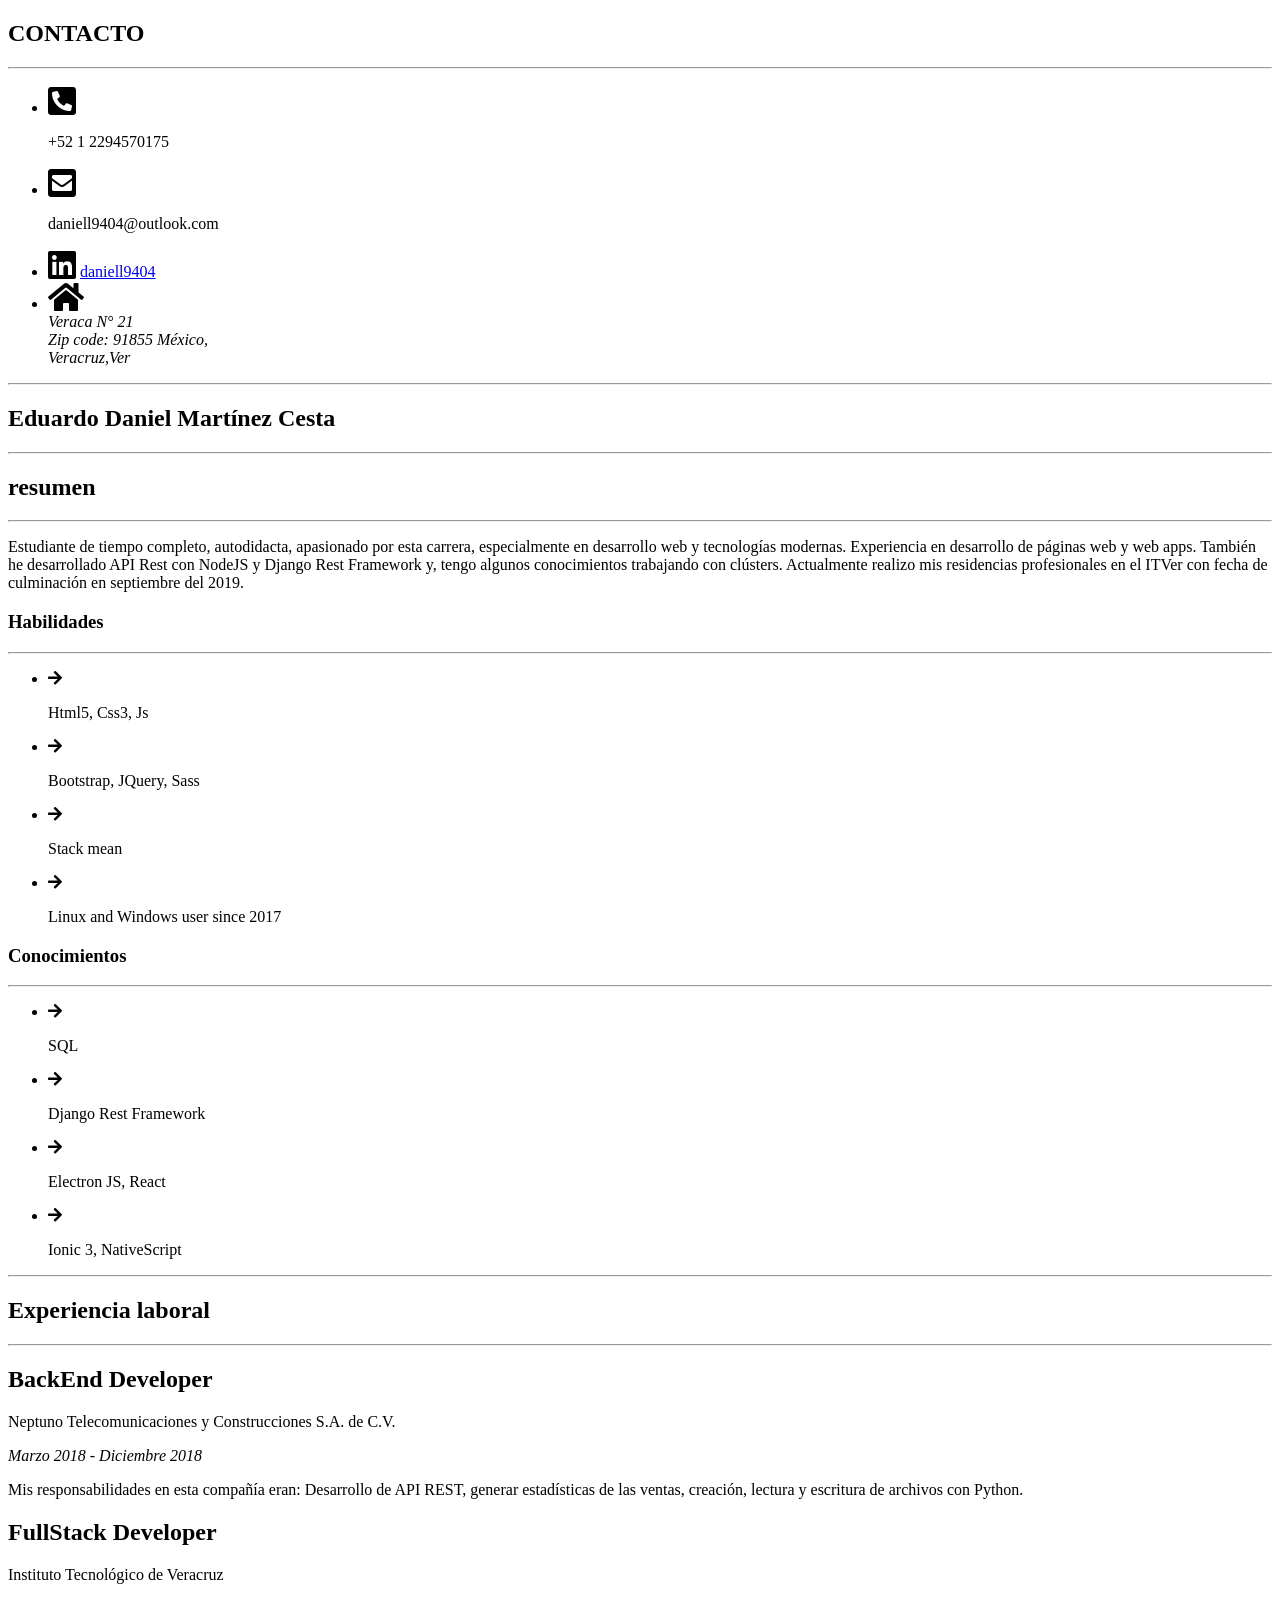
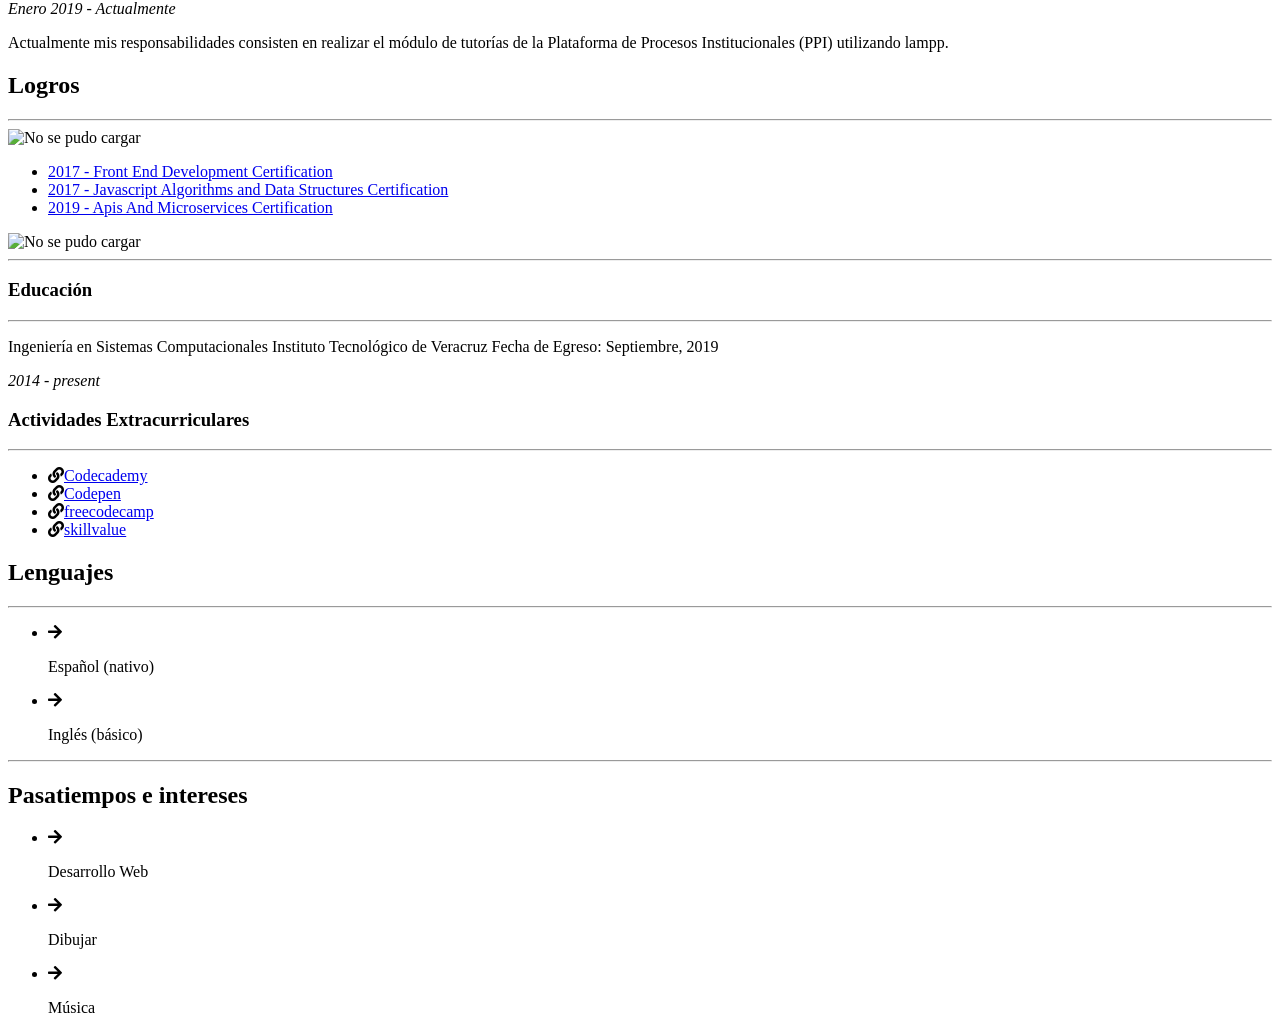
==== portofolio/index.html @ 17c94fb8 "cambio index" ====
<!DOCTYPE html>
<html lang="en">

<head>
  <meta charset="UTF-8">
  <meta name="viewport" content="width=device-width, initial-scale=1.0">
  <meta http-equiv="X-UA-Compatible" content="ie=edge">
  <title>Daniel Martínez Portfolio</title>
  <!--link rel="stylesheet" href="temp.css"-->
  <link rel="stylesheet" href="../CSS/style.css">
  <link rel="stylesheet" href="https://cdnjs.cloudflare.com/ajax/libs/font-awesome/5.9.0/css/all.css">
</head>

<body>
  <div class="grand-father-container">
    <!--left container-->
    <div class="father-container">
      <!--Contacto container-->
      <section class="left-container">
        <h1>CONTACTO</h1>
        <hr>
        <ul>
          <li>
            <i class="fas fa-phone-square-alt fa-2x"></i>
            <p>+52 1 2294570175</p>
          </li>
          <li>
            <i class="fas fa-envelope-square fa-2x"></i>
            <p>daniell9404@outlook.com</p>
          </li>
          <li>
            <i class="fab fa-linkedin fa-2x"></i>
            <a href="https://www.linkedin.com/in/daniell9404/">daniell9404</a>
          </li>
          <li>
            <i class="fas fa-home fa-2x"></i>
            <address>Veraca N° 21 <br>
              Zip code: 91855 México, <br>
              Veracruz,Ver</address>
          </li>
        </ul>
      </section>
      <!--End contacto container-->
      <div class="separator">
        <hr>
      </div>
      <!--resumen Container-->
      <section class="right-container">
        <h1>Eduardo Daniel Martínez Cesta</h1>
        <hr>
        <h2>
          resumen
        </h2>
        <hr>
        <p>
          Estudiante de tiempo completo, autodidacta, apasionado por esta carrera,
          especialmente en desarrollo web y tecnologías modernas. Experiencia en desarrollo
          de páginas web y web apps. También he desarrollado API Rest con NodeJS y Django
          Rest Framework y, tengo algunos conocimientos trabajando con clústers.
          Actualmente realizo mis residencias profesionales en el ITVer con fecha de culminación en septiembre
          del 2019.
        </p>
      </section>
      <!--End resumen-->
    </div>
    <!--End father container-->
    <!--Father container-->
    <div class="father-container">
      <!--Habilidades container-->
      <section class="left-container">
        <section class="child-container">
          <h1>Habilidades</h1>
          <hr>
          <ul>
            <li>
              <i class="fas fa-arrow-right"></i>
              <p>Html5, Css3, Js</p>
            </li>
            <li>
              <i class="fas fa-arrow-right"></i>
              <p>Bootstrap, JQuery, Sass</p>
            </li>
            <li>
              <i class="fas fa-arrow-right"></i>
              <p>Stack mean</p>
            </li>
            <li>
              <i class="fas fa-arrow-right"></i>
              <p>Linux and Windows user since 2017</p>
            </li>
          </ul>
        </section>
        <!--End Habilidades container-->
        <section class="child-container">
          <h1>Conocimientos</h1>
          <hr>
          <ul>
            <li>
              <i class="fas fa-arrow-right"></i>
              <p>SQL</p>
            </li>
            <li>
              <i class="fas fa-arrow-right"></i>
              <p>Django Rest Framework</p>
            </li>
            <li>
              <i class="fas fa-arrow-right"></i>
              <p>Electron JS, React</p>
            </li>
            <li>
              <i class="fas fa-arrow-right"></i>
              <p>Ionic 3, NativeScript</p>
            </li>
          </ul>
        </section>
      </section>
      <!--End Conocimientos-->
      <div class="separator">
        <hr>
      </div>
      <!--experiencia laboral-->
      <section class="right-container">
        <h1>Experiencia laboral</h1>
        <hr>
        <div class="father-container">
          <div class="brother-container child-container">
            <h2>BackEnd Developer</h2>
            <p>Neptuno Telecomunicaciones y Construcciones S.A. de C.V.</p>
            <cite>Marzo 2018 - Diciembre 2018</cite>
          </div>
        </div>
        <div class="father-container">
          <p>
            Mis responsabilidades en esta compañía eran:
            Desarrollo de API REST, generar estadísticas de las ventas, creación, lectura y escritura de
            archivos con Python.
          </p>
        </div>
        <div class="father-container">
          <div class="brother-container child-container">
            <h2>FullStack Developer</h2>
            <p>Instituto Tecnológico de Veracruz</p>
            <cite>Enero 2019 - Actualmente</cite>
          </div>
        </div>
        <div class="father-container">
          <p>
            Actualmente mis responsabilidades consisten en realizar el módulo de tutorías de la Plataforma
            de Procesos Institucionales (PPI) utilizando lampp.
          </p>
        </div>
      </section>
      <!--End experiencia laboral-->
    </div>
    <!--End father container-->
    <!--Father container-->
    <div class="father-container">
      <!--Logros container-->
      <section class="left-container" id="logros">
        <h1>Logros</h1>
        <hr>
        <div class="father-container">
          <img src="../img/llave-izq.png" alt="No se pudo cargar">
        </div>
        <ul>
          <li>
            <a href="https://www.freecodecamp.org/certification/4cnologia/legacy-front-end">
              2017 - Front End Development Certification
            </a>
          </li>
          <li>
            <a href="https://www.freecodecamp.org/certification/4cnologia/javascript-algorithms-and-data-structures">
              2017 - Javascript Algorithms and Data Structures Certification
            </a>
          </li>
          <li>
            <a href="https://www.freecodecamp.org/certification/4cnologia/apis-and-microservices">
              2019 - Apis And Microservices Certification
            </a>
          </li>
        </ul>
        <div class="father-container">
          <img src="../img/llave-der.png" alt="No se pudo cargar">
        </div>
      </section>
      <!--End logros-->
      <div class="separator">
        <hr>
      </div>
      <section class="right-container">
        <!--Educacion Container-->
        <section class="child-container brother-container" id="educa">
          <h1>Educación</h1>
          <hr>
          <p>Ingeniería en Sistemas Computacionales
            Instituto Tecnológico de Veracruz
            Fecha de Egreso: Septiembre, 2019</p>
          <cite>2014 - present</cite>
        </section>
        <!--End Educacion-->
        <!--Extracurricular Container-->
        <section class="child-container">
          <h1>Actividades Extracurriculares</h1>
          <hr>
          <ul>
            <li><i class="fas fa-link"></i><a href="https://www.codecademy.com/">Codecademy</a>
            </li>
            <li><i class="fas fa-link"></i><a href="https://codepen.io">Codepen</a>
            </li>
            <li><i class="fas fa-link"></i><a href="https://www.freecodecamp.org">freecodecamp</a>
            </li>
            <li><i class="fas fa-link"></i><a href="https://skillvalue.com/en">skillvalue</a>
            </li>
          </ul>
        </section>
        <!--End Extracurricular-->
      </section>
    </div>
    <!--End father container-->
    <!--Father container-->
    <div class="father-container">
      <!--Me container-->
      <section class="left-container">
        <h1>Lenguajes</h1>
        <hr>
        <ul>
          <li>
            <i class="fas fa-arrow-right"></i>
            <p>Español (nativo)</p>
          </li>
          <li>
            <i class="fas fa-arrow-right"></i>
            <p>Inglés (básico)</p>
          </li>
      </section>
      <siv class="separator">
        <hr>
      </siv>
      <section class="right-container">
        </ul>
        <h1>Pasatiempos e intereses</h1>
        <ul>
          <li>
            <i class="fas fa-arrow-right"></i>
            <p>Desarrollo Web</p>
          </li>
          <li>
            <i class="fas fa-arrow-right"></i>
            <p>Dibujar</p>
          </li>
          <li>
            <i class="fas fa-arrow-right"></i>
            <p>Música</p>
          </li>
        </ul>
      </section>
      <!--End me-->
    </div>
    <!--End father container-->
  </div>
  <!--End grand father container-->
</body>

</html>
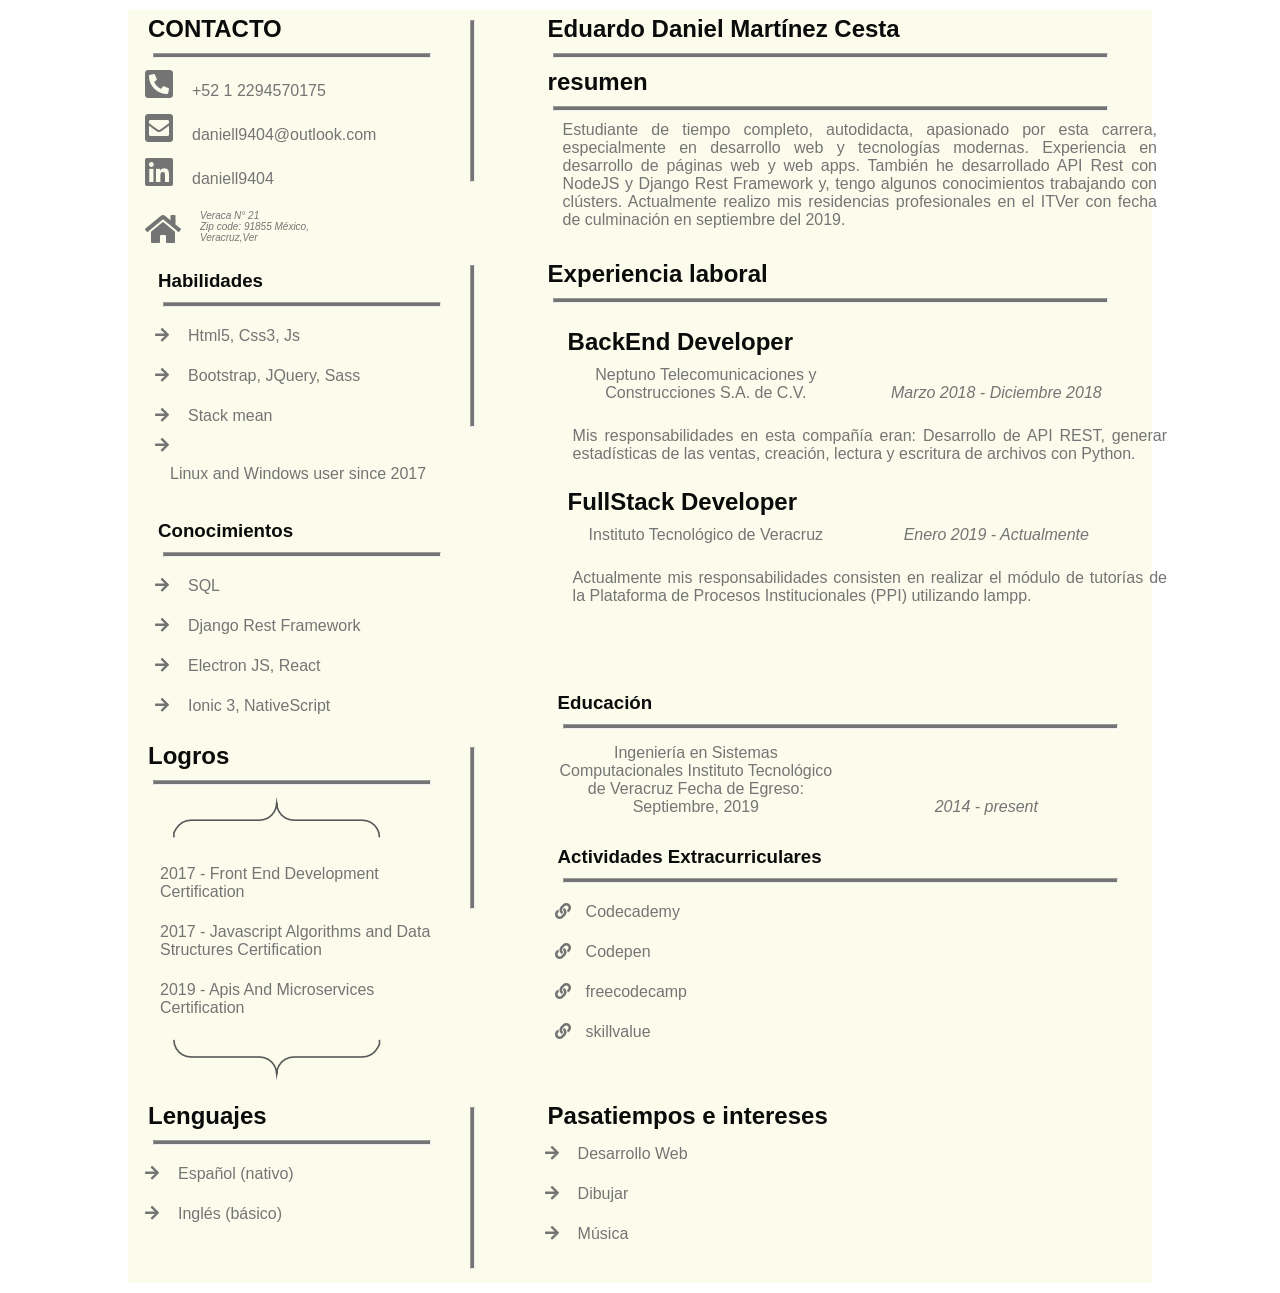
==== commit 5adeae96: "update index" ====
--- a/portofolio/index.html
+++ b/portofolio/index.html
@@ -7,7 +7,7 @@
   <meta http-equiv="X-UA-Compatible" content="ie=edge">
   <title>Daniel Martínez Portfolio</title>
   <!--link rel="stylesheet" href="temp.css"-->
-  <link rel="stylesheet" href="../CSS/style.css">
+  <link rel="stylesheet" href="CSS/style.css">
   <link rel="stylesheet" href="https://cdnjs.cloudflare.com/ajax/libs/font-awesome/5.9.0/css/all.css">
 </head>
 
@@ -160,7 +160,7 @@
         <h1>Logros</h1>
         <hr>
         <div class="father-container">
-          <img src="../img/llave-izq.png" alt="No se pudo cargar">
+          <img src="img/llave-izq.png" alt="No se pudo cargar">
         </div>
         <ul>
           <li>
@@ -180,7 +180,7 @@
           </li>
         </ul>
         <div class="father-container">
-          <img src="../img/llave-der.png" alt="No se pudo cargar">
+          <img src="img/llave-der.png" alt="No se pudo cargar">
         </div>
       </section>
       <!--End logros-->
@@ -261,4 +261,4 @@
   <!--End grand father container-->
 </body>
 
-</html>+</html>
--- a/portofolio/CSS/style.css
+++ b/portofolio/CSS/style.css
@@ -0,0 +1,175 @@
+@import url("https://fonts.googleapis.com/css?family=Dosis|Fjalla+One|Rajdhani|Varela+Round&display=swap");
+* {
+  margin: 0;
+  padding: 0; }
+
+.hereda, .grand-father-container .father-container .left-container, .grand-father-container .father-container .right-container, .grand-father-container .father-container .separator {
+  display: inline-block;
+  margin: 0 5px;
+  max-height: 100%;
+  position: relative; }
+
+.grand-father-container {
+  background-color: #fcfcec;
+  width: 80%;
+  height: 100%;
+  margin: auto; }
+  .grand-father-container .father-container {
+    margin: 10px;
+    width: 100%;
+    clear: both; }
+    .grand-father-container .father-container .left-container {
+      float: left;
+      width: 30%; }
+    .grand-father-container .father-container .right-container {
+      float: right;
+      width: 60%; }
+      .grand-father-container .father-container .right-container > p, .grand-father-container .father-container .right-container > address {
+        margin-left: 20px;
+        text-align: justify;
+        display: inline-block; }
+    .grand-father-container .father-container .separator hr {
+      background-color: #757474;
+      height: 10rem;
+      width: 3px; }
+    .grand-father-container .father-container > p, .grand-father-container .father-container > address {
+      margin-left: 20px;
+      text-align: justify;
+      display: inline-block; }
+    .grand-father-container .father-container img {
+      margin: 2px 20px; }
+    .grand-father-container .father-container .child-container {
+      display: inline-block;
+      margin: 10px;
+      width: 100%; }
+      .grand-father-container .father-container .child-container > p, .grand-father-container .father-container .child-container > address {
+        margin: 5px;
+        text-align: justify;
+        display: inline-block; }
+      .grand-father-container .father-container .child-container cite {
+        margin: 5px;
+        text-align: justify;
+        display: inline-block; }
+    .grand-father-container .father-container .brother-container > p, .grand-father-container .father-container .brother-container > address,
+    .grand-father-container .father-container .brother-container > cite {
+      display: inline-block;
+      width: 45%;
+      text-align: center; }
+    .grand-father-container .father-container #educa {
+      margin-top: -50px; }
+
+a,
+p,
+address,
+cite {
+  font-family: "Varela Round", sans-serif;
+  color: #757474;
+  font-size: 1rem; }
+
+address {
+  font-size: 10px; }
+
+h1,
+h2 {
+  margin: 5px;
+  font-family: "Fjalla One", sans-serif;
+  color: #0c0b0b; }
+
+hr {
+  margin: 10px;
+  width: 90%;
+  height: 3px;
+  background-color: #757474; }
+
+ul li {
+  list-style-type: none;
+  margin: 2px; }
+  ul li a,
+  ul li p,
+  ul li address,
+  ul li address {
+    text-decoration: none;
+    display: inline-block;
+    text-justify: auto;
+    margin: 10px 15px; }
+  ul li a:hover {
+    color: #0772ff; }
+
+.fas,
+.fab {
+  color: #757474; }
+
+@media (max-width: 800px) {
+  * {
+    font-size: 10px;
+    text-align: center;
+    margin: 10px auto !important; }
+
+  body {
+    background-color: #fcfcec; }
+
+  .grand-father-container {
+    width: 100%;
+    height: 100% !important; }
+
+  .father-container {
+    margin: auto;
+    width: 100%; }
+    .father-container .left-container,
+    .father-container .right-container {
+      display: block;
+      margin: 0 auto;
+      position: initial;
+      width: 100% !important; }
+      .father-container .left-container > p, .father-container .left-container > address,
+      .father-container .right-container > p,
+      .father-container .right-container > address {
+        width: 90%;
+        margin: 10px;
+        display: block; }
+    .father-container .separator {
+      display: none !important; }
+    .father-container > p, .father-container > address {
+      padding: 0 5px;
+      width: 90%;
+      margin: 10px;
+      display: block; }
+    .father-container cite {
+      vertical-align: top; }
+    .father-container img {
+      width: 100%; }
+    .father-container .child-container {
+      display: block;
+      margin: 0 auto;
+      width: 100%;
+      height: 100%; }
+    .father-container #educa > p, .father-container #educa > address,
+    .father-container #educa > cite {
+      display: block;
+      width: 90%;
+      text-align: center; }
+    .father-container a {
+      color: #0772ff; }
+    .father-container a,
+    .father-container p,
+    .father-container address,
+    .father-container cite {
+      font-size: 1.5rem; }
+    .father-container h1,
+    .father-container h2 {
+      font-size: 3rem; }
+    .father-container address {
+      font-size: 10px; }
+    .father-container hr {
+      margin: 20px auto !important; }
+    .father-container ul li {
+      list-style-type: none;
+      margin: 10px !important; }
+      .father-container ul li a,
+      .father-container ul li p,
+      .father-container ul li address,
+      .father-container ul li address {
+        display: inline-block;
+        margin: 10px !important; } }
+
+/*# sourceMappingURL=style.css.map */
